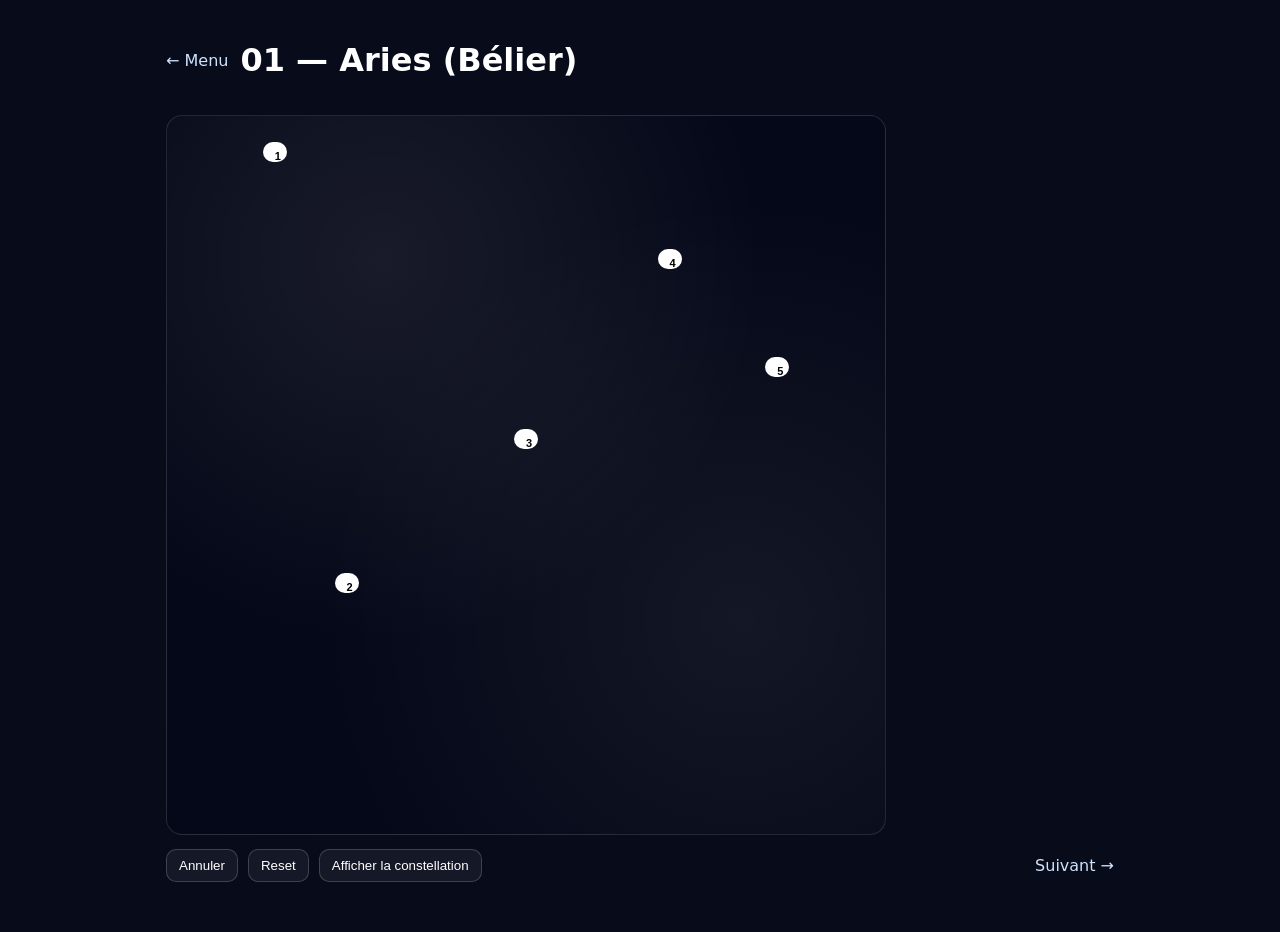
==== src/constellation/01-aries.html @ 93136e7d "save methode" ====
<!doctype html>
<html lang="fr">
<head>
    <meta charset="utf-8" />
    <meta name="viewport" content="width=device-width, initial-scale=1" />
    <title>01 — Aries</title>
    <link rel="stylesheet" href="../styles.css" />
</head>
<body>

<main class="page">
    <div class="topbar">
        <a class="back" href="../index.html">← Menu</a>
        <h1>01 — Aries (Bélier)</h1>
    </div>

    <div class="board" data-mode="free">
        <svg class="overlay" viewBox="0 0 1000 1000" preserveAspectRatio="none">
            <path id="playerPath"></path>
            <path id="constellationPath" class="answer" opacity="0"></path>
        </svg>

        <!--
            Constellation Aries en forme d'ARC (arc de tir)
            Forme : arc bien bombé + corde qui le traverse
        -->

        <!-- Extrémités de l'arc et de la corde -->
        <button class="dot" data-n="1" style="left:15%; top:5%;">1</button>
        <button class="dot" data-n="4" style="left:70%; top:20%;">4</button>

        <!-- Points de l'arc (bien bombés vers l'extérieur) -->
        <button class="dot" data-n="2" style="left:25%; top:65%;">2</button>
        <button class="dot" data-n="3" style="left:50%; top:45%;">3</button>

        <!-- La pointe de la flèche -->
        <button class="dot" data-n="5" style="left:85%; top:35%;">5</button>
    </div>

    <div class="actions">
        <button id="undo" type="button">Annuler</button>
        <button id="reset" type="button">Reset</button>
        <button id="toggleAnswer" type="button">Afficher la constellation</button>
        <a class="next" href="02-taurus.html">Suivant →</a>
    </div>
</main>

<script>
    // Forme d'ARC d'Aries (arc de tir à l'arc)
    window.CONSTELLATION_SEGMENTS = [
        // La corde (ligne droite de 1 à 4)
        [1, 4],

        // L'arc (ligne courbe : 1 → 2 → 3 → 4)
        [1, 2],
        [2, 3],
        [3, 4],

        // La pointe de la flèche
        [4, 5]
    ];
</script>

<script src="../app.js"></script>
</body>
</html>
---- src/styles.css ----
:root { --dot: 20px; --line: 4; }

*{ box-sizing:border-box; }
body{ margin:0; font-family:system-ui, Arial; background:#070b1a; color:#fff; }

.page{ max-width:980px; margin:20px auto; padding:0 16px 30px; }
.topbar{ display:flex; align-items:center; gap:12px; }
.back{ color:#cfe3ff; text-decoration:none; }
.back:hover{ text-decoration:underline; }

.board{
    position:relative;
    width:min(720px, 100%);
    aspect-ratio: 1 / 1;
    margin:14px 0;
    background: radial-gradient(circle at 30% 20%, rgba(255,255,255,.08), transparent 50%),
    radial-gradient(circle at 80% 70%, rgba(255,255,255,.06), transparent 55%),
    #050818;
    border: 1px solid rgba(255,255,255,.12);
    border-radius:16px;
    overflow:hidden;
}

.overlay{ position:absolute; inset:0; width:100%; height:100%; pointer-events:none; }

#playerPath{
    fill:none; stroke:white; stroke-width: var(--line);
    stroke-linecap:round; stroke-linejoin:round;
}

#constellationPath.answer{
    fill:none; stroke: rgba(140,200,255,1);
    stroke-width: 5;
    stroke-linecap:round; stroke-linejoin:round;
    filter: drop-shadow(0 0 6px rgba(140,200,255,.6));
}

.dot{
    position:absolute;
    width: var(--dot); height: var(--dot);
    border-radius: 999px;
    transform: translate(-50%, -50%);
    border:0;
    background:#fff;
    color:#000;
    font-weight:700;
    font-size:11px;
    cursor:pointer;
    transition: all 0.2s ease;
}

.dot:hover{
    transform: translate(-50%, -50%) scale(1.2);
    box-shadow: 0 0 10px rgba(255,255,255,0.6);
}

.dot.selected{
    background: transparent;
    color:#fff;
    outline: 2px solid #fff;
}

/* Point actif (dernier cliqué) */
.dot.last{
    background: #ffd700;
    color:#000;
    outline: 3px solid #ffd700;
    box-shadow: 0 0 15px rgba(255,215,0,0.8);
}

.actions{ display:flex; gap:10px; align-items:center; flex-wrap:wrap; }
button{
    border-radius:10px;
    border:1px solid rgba(255,255,255,.18);
    background: rgba(255,255,255,.06);
    color:#fff;
    padding:8px 12px;
    cursor:pointer;
}
button:hover{ background: rgba(255,255,255,.10); }
.next{ margin-left:auto; color:#cfe3ff; text-decoration:none; }
.next:hover{ text-decoration:underline; }

.grid{
    display:grid;
    grid-template-columns: repeat(auto-fill, minmax(180px, 1fr));
    gap:12px;
}
.card{
    display:block;
    padding:14px;
    border-radius:14px;
    text-decoration:none;
    color:#fff;
    border:1px solid rgba(255,255,255,.12);
    background: rgba(255,255,255,.06);
}
.card:hover{ background: rgba(255,255,255,.10); }
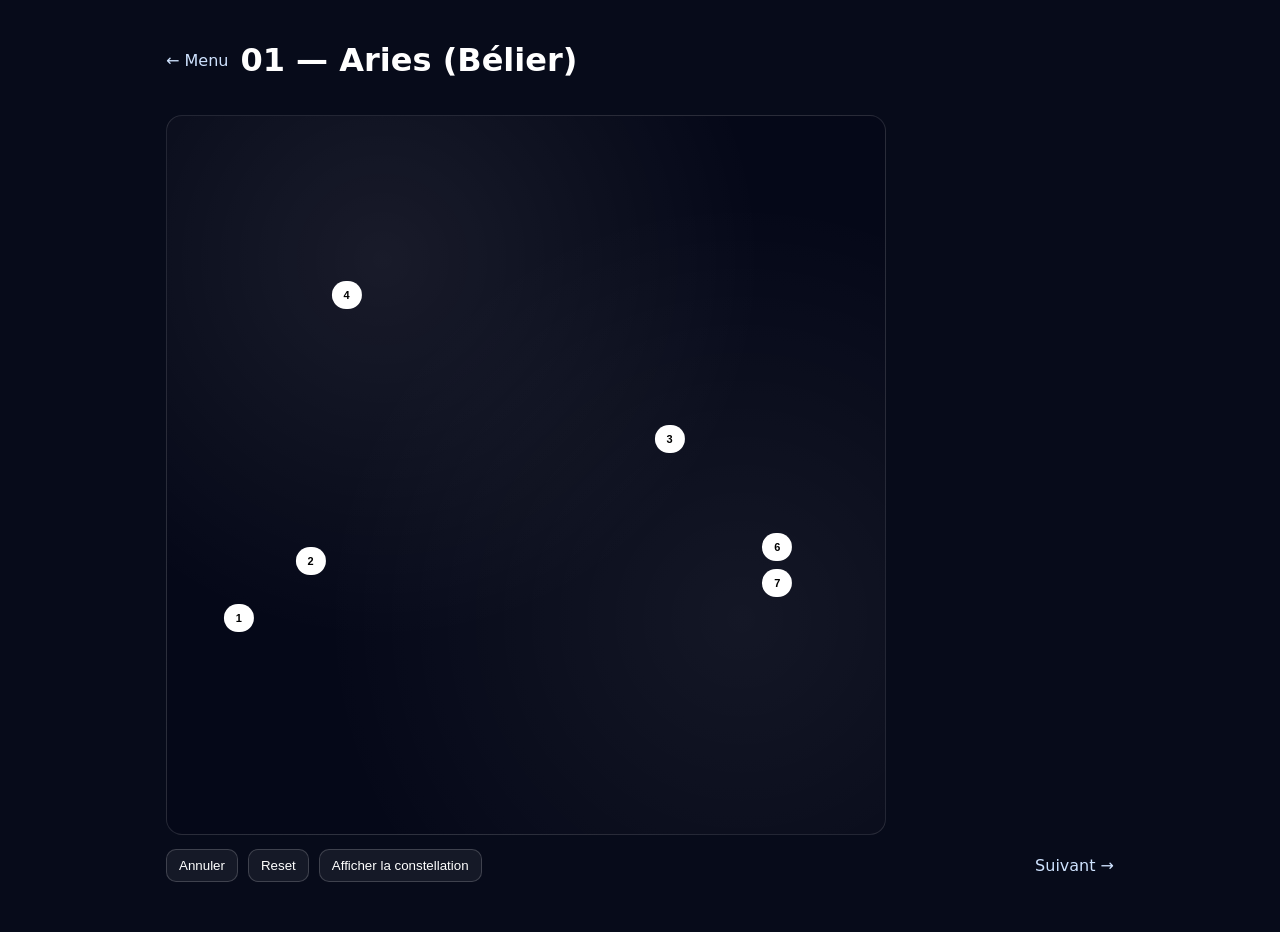
==== commit 50f9c53d: "final version v1" ====
--- a/src/constellation/01-aries.html
+++ b/src/constellation/01-aries.html
@@ -3,64 +3,95 @@
 <head>
     <meta charset="utf-8" />
     <meta name="viewport" content="width=device-width, initial-scale=1" />
-    <title>01 — Aries</title>
+    <title>01 — Aries (Bélier)</title>
     <link rel="stylesheet" href="../styles.css" />
 </head>
 <body>
 
 <main class="page">
+
+    <!-- ===== TOP BAR ===== -->
     <div class="topbar">
         <a class="back" href="../index.html">← Menu</a>
         <h1>01 — Aries (Bélier)</h1>
     </div>
 
+    <!-- ===== POPUP (contenu 100% HTML) ===== -->
+    <div
+            id="popup"
+            class="popup"
+            role="status"
+            aria-live="polite"
+
+            data-info-title="♈ Aries — Le Bélier"
+            data-info-text="Le Bélier est une constellation du zodiaque. Elle est reconnaissable par un alignement d’étoiles formant une sorte d’arc. Relie les étoiles dans l’ordre pour reconstruire sa forme."
+
+            data-success-title="✅ Constellation complétée"
+            data-success-text="Bravo 🎉 Tu as correctement relié toutes les étoiles du Bélier. Tu peux maintenant passer à la constellation suivante."
+
+            data-answer-title="👁️ Constellation affichée"
+            data-answer-text="Le tracé officiel de la constellation est affiché. Compare-le avec ton dessin."
+    >
+        <div class="row">
+            <div style="flex:1">
+                <div class="title" id="popupTitle">Info</div>
+                <div class="text" id="popupText">...</div>
+            </div>
+            <button
+                    class="close"
+                    id="popupClose"
+                    type="button"
+                    aria-label="Fermer"
+            >
+                ✕
+            </button>
+        </div>
+    </div>
+
+    <!-- ===== BOARD ===== -->
     <div class="board" data-mode="free">
-        <svg class="overlay" viewBox="0 0 1000 1000" preserveAspectRatio="none">
+        <svg
+                class="overlay"
+                viewBox="0 0 1000 1000"
+                preserveAspectRatio="none"
+        >
             <path id="playerPath"></path>
             <path id="constellationPath" class="answer" opacity="0"></path>
         </svg>
 
-        <!--
-            Constellation Aries en forme d'ARC (arc de tir)
-            Forme : arc bien bombé + corde qui le traverse
-        -->
-
-        <!-- Extrémités de l'arc et de la corde -->
-        <button class="dot" data-n="1" style="left:15%; top:5%;">1</button>
-        <button class="dot" data-n="4" style="left:70%; top:20%;">4</button>
-
-        <!-- Points de l'arc (bien bombés vers l'extérieur) -->
-        <button class="dot" data-n="2" style="left:25%; top:65%;">2</button>
-        <button class="dot" data-n="3" style="left:50%; top:45%;">3</button>
-
-        <!-- La pointe de la flèche -->
-        <button class="dot" data-n="5" style="left:85%; top:35%;">5</button>
+        <!-- ⭐ ÉTOILES -->
+        <button class="dot" data-n="1" style="left:10%; top:70%;">1</button>
+        <button class="dot" data-n="2" style="left:20%; top:62%;">2</button>
+        <button class="dot" data-n="3" style="left:70%; top:45%;">3</button>
+        <button class="dot" data-n="4" style="left:25%; top:25%;">4</button>
+        <button class="dot" data-n="6" style="left:85%; top:60%;">6</button>
+        <button class="dot" data-n="7" style="left:85%; top:65%;">7</button>
     </div>
 
+    <!-- ===== ACTIONS ===== -->
     <div class="actions">
         <button id="undo" type="button">Annuler</button>
         <button id="reset" type="button">Reset</button>
         <button id="toggleAnswer" type="button">Afficher la constellation</button>
         <a class="next" href="02-taurus.html">Suivant →</a>
     </div>
+
 </main>
 
+<!-- ===== CONFIG DES SEGMENTS (LOGIQUE UNIQUEMENT) ===== -->
 <script>
-    // Forme d'ARC d'Aries (arc de tir à l'arc)
     window.CONSTELLATION_SEGMENTS = [
-        // La corde (ligne droite de 1 à 4)
-        [1, 4],
-
-        // L'arc (ligne courbe : 1 → 2 → 3 → 4)
         [1, 2],
         [2, 3],
         [3, 4],
-
-        // La pointe de la flèche
-        [4, 5]
+        [4, 3],
+        [3, 6],
+        [6, 7]
     ];
 </script>
 
+<!-- ===== MOTEUR DU JEU (GÉNÉRIQUE) ===== -->
 <script src="../app.js"></script>
+
 </body>
-</html>+</html>
--- a/src/styles.css
+++ b/src/styles.css
@@ -37,7 +37,7 @@
 
 .dot{
     position:absolute;
-    width: var(--dot); height: var(--dot);
+    /*width: var(--dot); height: var(--dot);*/
     border-radius: 999px;
     transform: translate(-50%, -50%);
     border:0;
@@ -95,4 +95,63 @@
     border:1px solid rgba(255,255,255,.12);
     background: rgba(255,255,255,.06);
 }
-.card:hover{ background: rgba(255,255,255,.10); }+.card:hover{ background: rgba(255,255,255,.10); }
+
+/* ===== Popup (entre titre et board) ===== */
+.popup {
+    margin: 14px 0 10px;
+    padding: 12px 14px;
+    border-radius: 14px;
+    border: 1px solid rgba(255,255,255,.14);
+    background: rgba(255,255,255,.08);
+    backdrop-filter: blur(10px);
+    box-shadow: 0 10px 30px rgba(0,0,0,.25);
+
+    display: none; /* caché par défaut */
+    opacity: 0;
+    transform: translateY(-6px);
+    transition: opacity .25s ease, transform .25s ease;
+}
+
+.popup.show {
+    display: block;
+    opacity: 1;
+    transform: translateY(0);
+}
+
+.popup .title {
+    font-weight: 800;
+    margin-bottom: 4px;
+    letter-spacing: .2px;
+}
+
+.popup.success {
+    border-color: rgba(140, 255, 180, .35);
+    background: rgba(140, 255, 180, .10);
+}
+
+.popup.info {
+    border-color: rgba(140, 200, 255, .35);
+    background: rgba(140, 200, 255, .10);
+}
+
+.popup .close {
+    margin-left: auto;
+    border: 0;
+    background: transparent;
+    color: rgba(255,255,255,.85);
+    cursor: pointer;
+    font-size: 18px;
+    line-height: 1;
+}
+
+.popup .row {
+    display: flex;
+    align-items: flex-start;
+    gap: 10px;
+}
+
+.popup .text {
+    color: rgba(255,255,255,.92);
+    line-height: 1.35;
+}
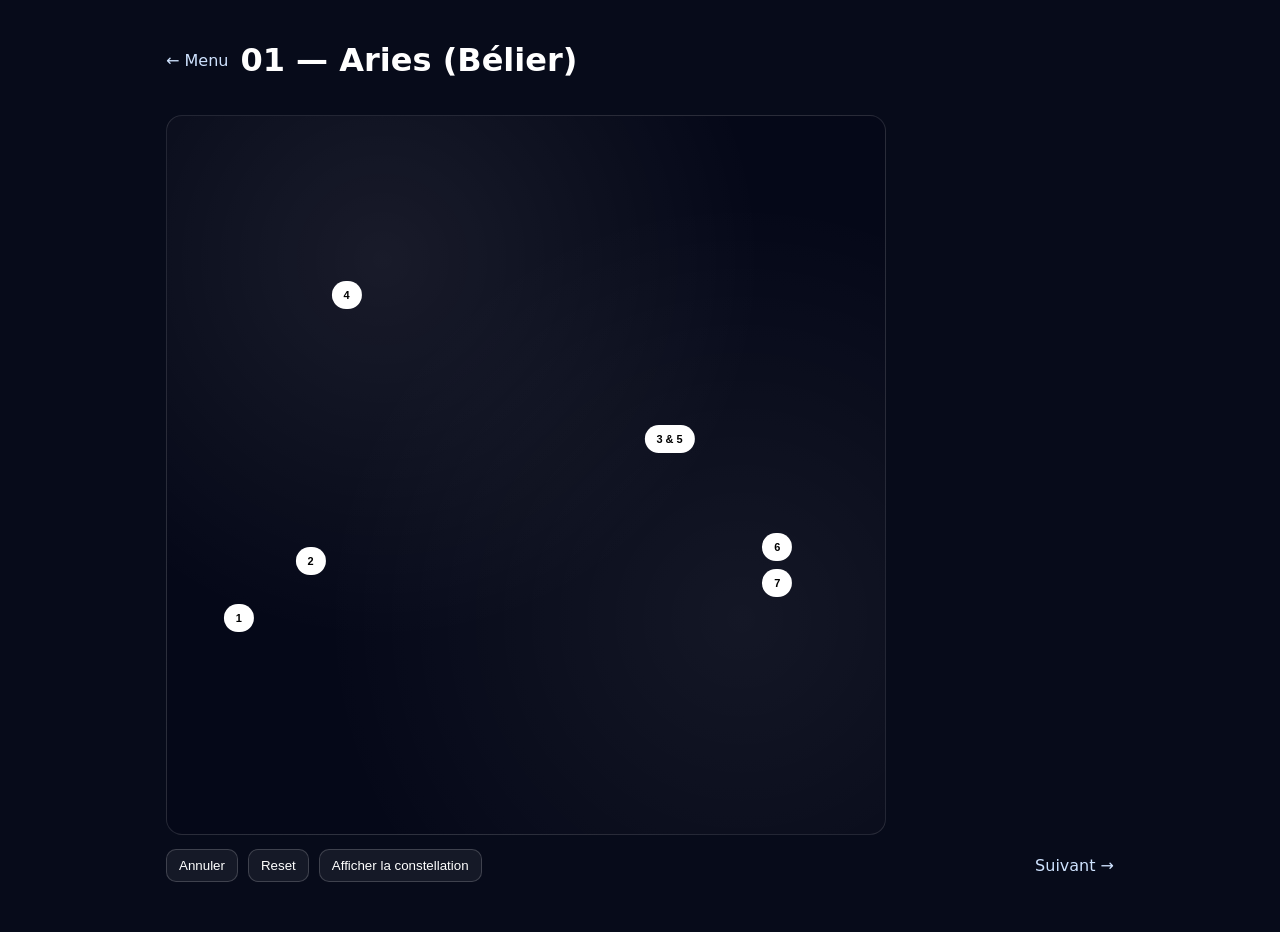
==== commit 7d1c5998: "taureau sans description!!!!" ====
--- a/src/constellation/01-aries.html
+++ b/src/constellation/01-aries.html
@@ -62,7 +62,7 @@
         <!-- ⭐ ÉTOILES -->
         <button class="dot" data-n="1" style="left:10%; top:70%;">1</button>
         <button class="dot" data-n="2" style="left:20%; top:62%;">2</button>
-        <button class="dot" data-n="3" style="left:70%; top:45%;">3</button>
+        <button class="dot" data-n="3" style="left:70%; top:45%;">3 & 5</button>
         <button class="dot" data-n="4" style="left:25%; top:25%;">4</button>
         <button class="dot" data-n="6" style="left:85%; top:60%;">6</button>
         <button class="dot" data-n="7" style="left:85%; top:65%;">7</button>
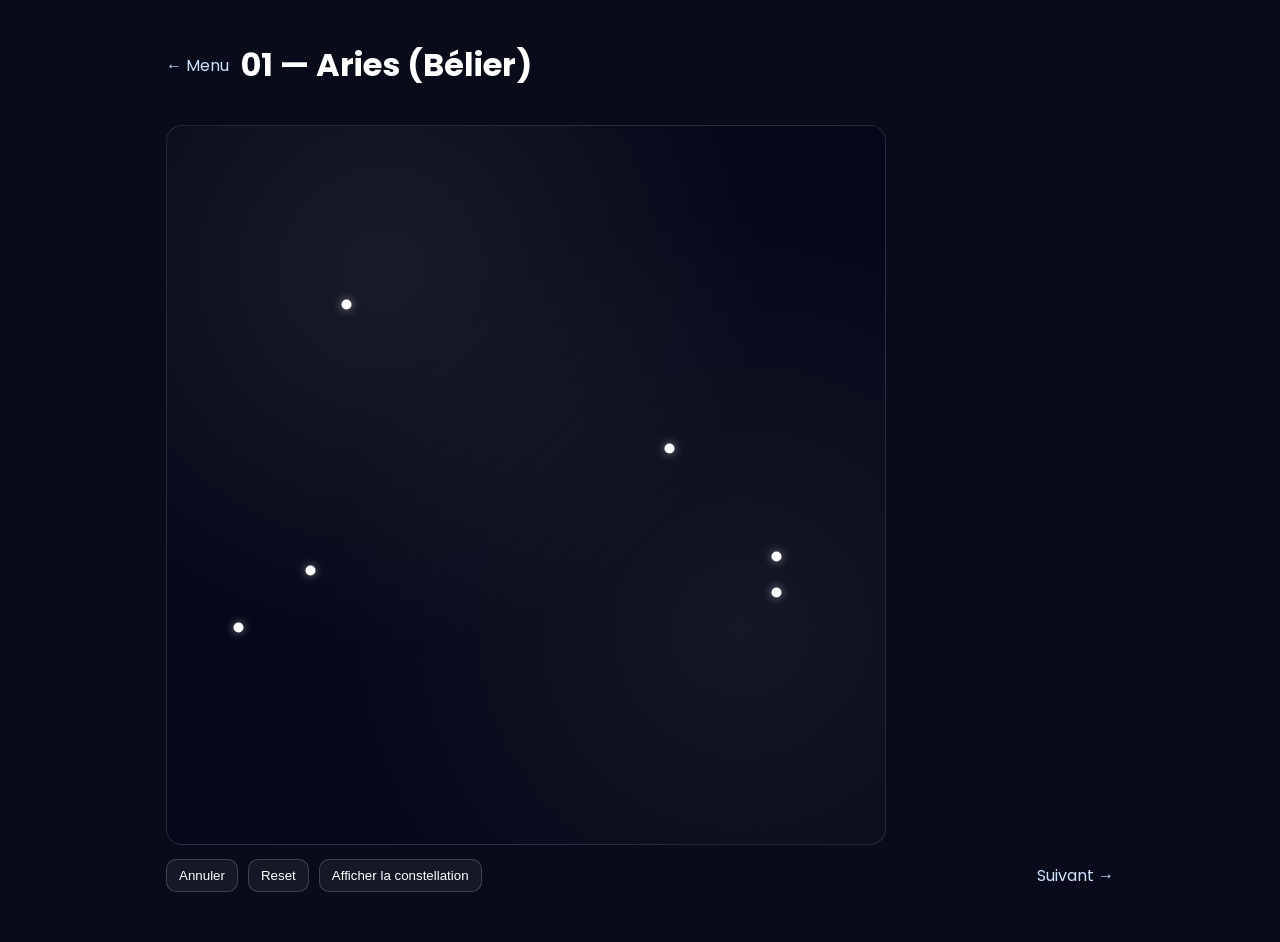
==== commit 3610ced9: "update DA" ====
--- a/src/constellation/01-aries.html
+++ b/src/constellation/01-aries.html
@@ -4,6 +4,9 @@
     <meta charset="utf-8" />
     <meta name="viewport" content="width=device-width, initial-scale=1" />
     <title>01 — Aries (Bélier)</title>
+    <link rel="preconnect" href="https://fonts.googleapis.com">
+    <link rel="preconnect" href="https://fonts.gstatic.com" crossorigin>
+    <link href="https://fonts.googleapis.com/css2?family=Ouma+Latin:wght@400;600;800&family=Poppins:wght@400;600;800&display=swap" rel="stylesheet">
     <link rel="stylesheet" href="../styles.css" />
 </head>
 <body>
@@ -23,13 +26,13 @@
             role="status"
             aria-live="polite"
 
-            data-info-title="♈ Aries — Le Bélier"
+            data-info-title="Aries — Le Bélier"
             data-info-text="Le Bélier est une constellation du zodiaque. Elle est reconnaissable par un alignement d’étoiles formant une sorte d’arc. Relie les étoiles dans l’ordre pour reconstruire sa forme."
 
-            data-success-title="✅ Constellation complétée"
-            data-success-text="Bravo 🎉 Tu as correctement relié toutes les étoiles du Bélier. Tu peux maintenant passer à la constellation suivante."
+            data-success-title="Constellation complétée"
+            data-success-text="Bravo ! Tu as correctement relié toutes les étoiles du Bélier. Tu peux maintenant passer à la constellation suivante."
 
-            data-answer-title="👁️ Constellation affichée"
+            data-answer-title="Constellation affichée"
             data-answer-text="Le tracé officiel de la constellation est affiché. Compare-le avec ton dessin."
     >
         <div class="row">
@@ -60,12 +63,12 @@
         </svg>
 
         <!-- ⭐ ÉTOILES -->
-        <button class="dot" data-n="1" style="left:10%; top:70%;">1</button>
-        <button class="dot" data-n="2" style="left:20%; top:62%;">2</button>
-        <button class="dot" data-n="3" style="left:70%; top:45%;">3 & 5</button>
-        <button class="dot" data-n="4" style="left:25%; top:25%;">4</button>
-        <button class="dot" data-n="6" style="left:85%; top:60%;">6</button>
-        <button class="dot" data-n="7" style="left:85%; top:65%;">7</button>
+        <button class="dot" data-n="1" style="left:10%; top:70%;"></button>
+        <button class="dot" data-n="2" style="left:20%; top:62%;"></button>
+        <button class="dot" data-n="3" style="left:70%; top:45%;"></button>
+        <button class="dot" data-n="4" style="left:25%; top:25%;"></button>
+        <button class="dot" data-n="6" style="left:85%; top:60%;"></button>
+        <button class="dot" data-n="7" style="left:85%; top:65%;"></button>
     </div>
 
     <!-- ===== ACTIONS ===== -->
--- a/src/styles.css
+++ b/src/styles.css
@@ -1,74 +1,217 @@
-:root { --dot: 20px; --line: 4; }
-
-*{ box-sizing:border-box; }
-body{ margin:0; font-family:system-ui, Arial; background:#070b1a; color:#fff; }
-
-.page{ max-width:980px; margin:20px auto; padding:0 16px 30px; }
-.topbar{ display:flex; align-items:center; gap:12px; }
-.back{ color:#cfe3ff; text-decoration:none; }
-.back:hover{ text-decoration:underline; }
-
+:root {
+    --dot: 10px;
+    --line: 4px;
+}
+
+*{
+    box-sizing:border-box;
+}
+
+h1.title {
+    font-size: 54px;
+    margin-bottom: 0;
+    margin-top: 100px;
+}
+
+.sub-title {
+    text-align: center;
+    width: 500px;
+    margin: 0 auto 50px auto;
+    font-size: 24px;
+    line-height: 34px;
+}
+
+body{
+    margin:0;
+    font-family: 'Ouma Latin', 'Poppins', sans-serif;
+    background:#070b1a;
+    color:#fff;
+}
+
+/* ===== PAGE PRINCIPALE ===== */
+.page{
+    max-width:980px;
+    margin:20px auto;
+    padding:0 16px 30px;
+    text-align: center;
+}
+
+/* ===== LIENS MENU ===== */
+.links {
+    display: flex;
+    flex-direction: column;
+    align-items: center;
+    gap: 2px;
+    margin: 0 auto;
+    width: fit-content;
+}
+
+/* Liens des noms */
+.link-name {
+    color: white;
+    text-decoration: none;
+    transition: all 0.3s ease;
+    font-weight: 500;
+    font-size: 28px;
+    display: inline-block;
+    min-width: 250px;
+}
+
+.link-name:hover {
+    font-size: 40px;
+}
+
+/* ===== TOPBAR ===== */
+.topbar{
+    display:flex;
+    align-items:center;
+    gap:12px;
+}
+
+.back{
+    color:#cfe3ff;
+    text-decoration:none;
+}
+
+.back:hover{
+    text-decoration:underline;
+}
+
+/* ===== BOARD ===== */
 .board{
     position:relative;
     width:min(720px, 100%);
     aspect-ratio: 1 / 1;
     margin:14px 0;
-    background: radial-gradient(circle at 30% 20%, rgba(255,255,255,.08), transparent 50%),
-    radial-gradient(circle at 80% 70%, rgba(255,255,255,.06), transparent 55%),
-    #050818;
+    background:
+            radial-gradient(circle at 30% 20%, rgba(255,255,255,.08), transparent 50%),
+            radial-gradient(circle at 80% 70%, rgba(255,255,255,.06), transparent 55%),
+            #050818;
     border: 1px solid rgba(255,255,255,.12);
     border-radius:16px;
     overflow:hidden;
 }
 
-.overlay{ position:absolute; inset:0; width:100%; height:100%; pointer-events:none; }
+.overlay{
+    position:absolute;
+    inset:0;
+    width:100%;
+    height:100%;
+    pointer-events:none;
+}
 
 #playerPath{
-    fill:none; stroke:white; stroke-width: var(--line);
-    stroke-linecap:round; stroke-linejoin:round;
+    fill:none;
+    stroke:white;
+    stroke-width: var(--line);
+    stroke-linecap:round;
+    stroke-linejoin:round;
 }
 
 #constellationPath.answer{
-    fill:none; stroke: rgba(140,200,255,1);
+    fill:none;
+    stroke: rgba(140,200,255,1);
     stroke-width: 5;
-    stroke-linecap:round; stroke-linejoin:round;
+    stroke-linecap:round;
+    stroke-linejoin:round;
     filter: drop-shadow(0 0 6px rgba(140,200,255,.6));
 }
+
+/* ===================================================== */
+/* ===== DOTS (étoiles) : point + numéro extérieur ===== */
+/* ===================================================== */
 
 .dot{
     position:absolute;
-    /*width: var(--dot); height: var(--dot);*/
-    border-radius: 999px;
     transform: translate(-50%, -50%);
     border:0;
+    background: transparent;
+    cursor:pointer;
+    padding:0;
+    width:1px;
+    height:1px;
+    /* Styles pour le numéro */
+    font-size: 14px;
+    font-weight: 600;
+    color: rgba(255,255,255,0.85);
+    text-shadow:
+            0 0 4px rgba(0,0,0,0.8),
+            0 1px 2px rgba(0,0,0,0.6);
+    white-space: nowrap;
+    line-height: 1;
+    text-indent: 0;
+    overflow: visible;
+    text-align: left;
+    text-indent: 18px; /* Décale uniquement le texte */
+}
+
+/* Conteneur du texte positionné à droite */
+.dot::after {
+    content: '';
+    position: absolute;
+    left: 18px;
+    top: 50%;
+    transform: translateY(-50%);
+    pointer-events: none;
+}
+
+/* Point blanc par défaut */
+.dot::before{
+    content:"";
+    position:absolute;
+    left:0;
+    top:0;
+    width: var(--dot);
+    height: var(--dot);
+    border-radius:999px;
+    background: #fff;
+    box-shadow: 0 0 10px rgba(255,255,255,0.5);
+    transform: translate(-50%, -50%);
+    transition: transform .2s ease, box-shadow .2s ease, background .2s ease, outline .2s ease;
+    z-index: -1;
+}
+
+/* Hover */
+.dot:hover::before{
+    transform: translate(-50%, -50%) scale(1.25);
+    box-shadow: 0 0 14px rgba(255,215,0,.65);
+}
+
+/* Hover du texte */
+.dot:hover{
+    color: rgba(255,255,255,1);
+    text-shadow:
+            0 0 6px rgba(255,255,255),
+            0 1px 2px rgba(0,0,0,0.8);
+}
+
+/* Points connectés (avec trait tracé) restent gros */
+.dot.connected::before{
+    transform: translate(-50%, -50%) scale(1.2);
+    box-shadow: 0 0 12px rgba(255,255,255,.65);
+}
+
+/* Sélectionné : blanc */
+.dot.selected::before{
     background:#fff;
-    color:#000;
-    font-weight:700;
-    font-size:11px;
-    cursor:pointer;
-    transition: all 0.2s ease;
-}
-
-.dot:hover{
-    transform: translate(-50%, -50%) scale(1.2);
-    box-shadow: 0 0 10px rgba(255,255,255,0.6);
-}
-
-.dot.selected{
-    background: transparent;
-    color:#fff;
-    outline: 2px solid #fff;
-}
-
-/* Point actif (dernier cliqué) */
-.dot.last{
-    background: #ffd700;
-    color:#000;
-    outline: 3px solid #ffd700;
-    box-shadow: 0 0 15px rgba(255,215,0,0.8);
-}
-
-.actions{ display:flex; gap:10px; align-items:center; flex-wrap:wrap; }
+    box-shadow: 0 0 14px rgba(255,255,255,.55);
+}
+
+/* Dernier point cliqué : blanc */
+.dot.last::before{
+    background:#fff;
+    outline: 3px solid #fff;
+    box-shadow: 0 0 18px rgba(255,255,255);
+}
+
+/* ===== ACTIONS ===== */
+.actions{
+    display:flex;
+    gap:10px;
+    align-items:center;
+    flex-wrap:wrap;
+}
+
 button{
     border-radius:10px;
     border:1px solid rgba(255,255,255,.18);
@@ -77,15 +220,28 @@
     padding:8px 12px;
     cursor:pointer;
 }
-button:hover{ background: rgba(255,255,255,.10); }
-.next{ margin-left:auto; color:#cfe3ff; text-decoration:none; }
-.next:hover{ text-decoration:underline; }
-
+
+button:hover{
+    background: rgba(255,255,255,.10);
+}
+
+.next{
+    margin-left:auto;
+    color:#cfe3ff;
+    text-decoration:none;
+}
+
+.next:hover{
+    text-decoration:underline;
+}
+
+/* ===== GRID MENU ===== */
 .grid{
     display:grid;
     grid-template-columns: repeat(auto-fill, minmax(180px, 1fr));
     gap:12px;
 }
+
 .card{
     display:block;
     padding:14px;
@@ -95,63 +251,138 @@
     border:1px solid rgba(255,255,255,.12);
     background: rgba(255,255,255,.06);
 }
-.card:hover{ background: rgba(255,255,255,.10); }
-
-/* ===== Popup (entre titre et board) ===== */
-.popup {
-    margin: 14px 0 10px;
-    padding: 12px 14px;
-    border-radius: 14px;
-    border: 1px solid rgba(255,255,255,.14);
+
+.card:hover{
+    background: rgba(255,255,255,.10);
+}
+
+/* ===== POPUP ===== */
+.popup{
+    margin:14px 0 10px;
+    padding:12px 14px;
+    border-radius:14px;
+    border:1px solid rgba(255,255,255,.14);
     background: rgba(255,255,255,.08);
     backdrop-filter: blur(10px);
     box-shadow: 0 10px 30px rgba(0,0,0,.25);
-
-    display: none; /* caché par défaut */
-    opacity: 0;
+    display:none;
+    opacity:0;
     transform: translateY(-6px);
     transition: opacity .25s ease, transform .25s ease;
 }
 
-.popup.show {
-    display: block;
-    opacity: 1;
+.popup.show{
+    display:block;
+    opacity:1;
     transform: translateY(0);
 }
 
-.popup .title {
-    font-weight: 800;
-    margin-bottom: 4px;
-    letter-spacing: .2px;
-}
-
-.popup.success {
-    border-color: rgba(140, 255, 180, .35);
-    background: rgba(140, 255, 180, .10);
-}
-
-.popup.info {
-    border-color: rgba(140, 200, 255, .35);
-    background: rgba(140, 200, 255, .10);
-}
-
-.popup .close {
-    margin-left: auto;
-    border: 0;
-    background: transparent;
+.popup .title{
+    font-weight:800;
+    margin-bottom:4px;
+    letter-spacing:.2px;
+}
+
+.popup.success{
+    border-color: rgba(140,255,180,.35);
+    background: rgba(140,255,180,.10);
+}
+
+.popup.info{
+    border-color: rgba(140,200,255,.35);
+    background: rgba(140,200,255,.10);
+}
+
+.popup .row{
+    display:flex;
+    align-items:flex-start;
+    gap:10px;
+}
+
+.popup .close{
+    margin-left:auto;
+    border:0;
+    background:transparent;
     color: rgba(255,255,255,.85);
-    cursor: pointer;
-    font-size: 18px;
-    line-height: 1;
-}
-
-.popup .row {
-    display: flex;
-    align-items: flex-start;
-    gap: 10px;
-}
-
-.popup .text {
+    cursor:pointer;
+    font-size:18px;
+    line-height:1;
+}
+
+.popup .text{
     color: rgba(255,255,255,.92);
-    line-height: 1.35;
-}
+    line-height:1.35;
+}
+
+/* ===== ANIMATIONS ÉTOILES ===== */
+@keyframes starAppear {
+    from {
+        opacity: 0;
+        transform: scale(0);
+    }
+    to {
+        opacity: 1;
+        transform: scale(1);
+    }
+}
+
+@keyframes twinkle {
+    0%, 100% {
+        opacity: 0.3;
+    }
+    50% {
+        opacity: 1;
+    }
+}
+
+/* ===== FOND ÉTOILÉ (PAGE D'ACCUEIL) ===== */
+#stars-container {
+    position: fixed;
+    top: 0;
+    left: 0;
+    width: 100%;
+    height: 100%;
+    overflow: hidden;
+    pointer-events: none;
+    z-index: 0;
+}
+
+.bg-star {
+    position: absolute;
+    background: white;
+    border-radius: 50%;
+    pointer-events: none;
+}
+
+.page {
+    position: relative;
+    z-index: 1;
+}
+
+/* Animation de scintillement pour fond étoilé */
+@keyframes twinkle {
+    0%, 100% {
+        opacity: 0.2;
+        transform: scale(0.8);
+    }
+    50% {
+        opacity: 1;
+        transform: scale(1.2);
+    }
+}
+
+/* Animation de mouvement flottant */
+@keyframes float {
+    0%, 100% {
+        transform: translate(0, 0);
+    }
+    25% {
+        transform: translate(10px, -10px);
+    }
+    50% {
+        transform: translate(-5px, 5px);
+    }
+    75% {
+        transform: translate(-10px, -5px);
+    }
+}
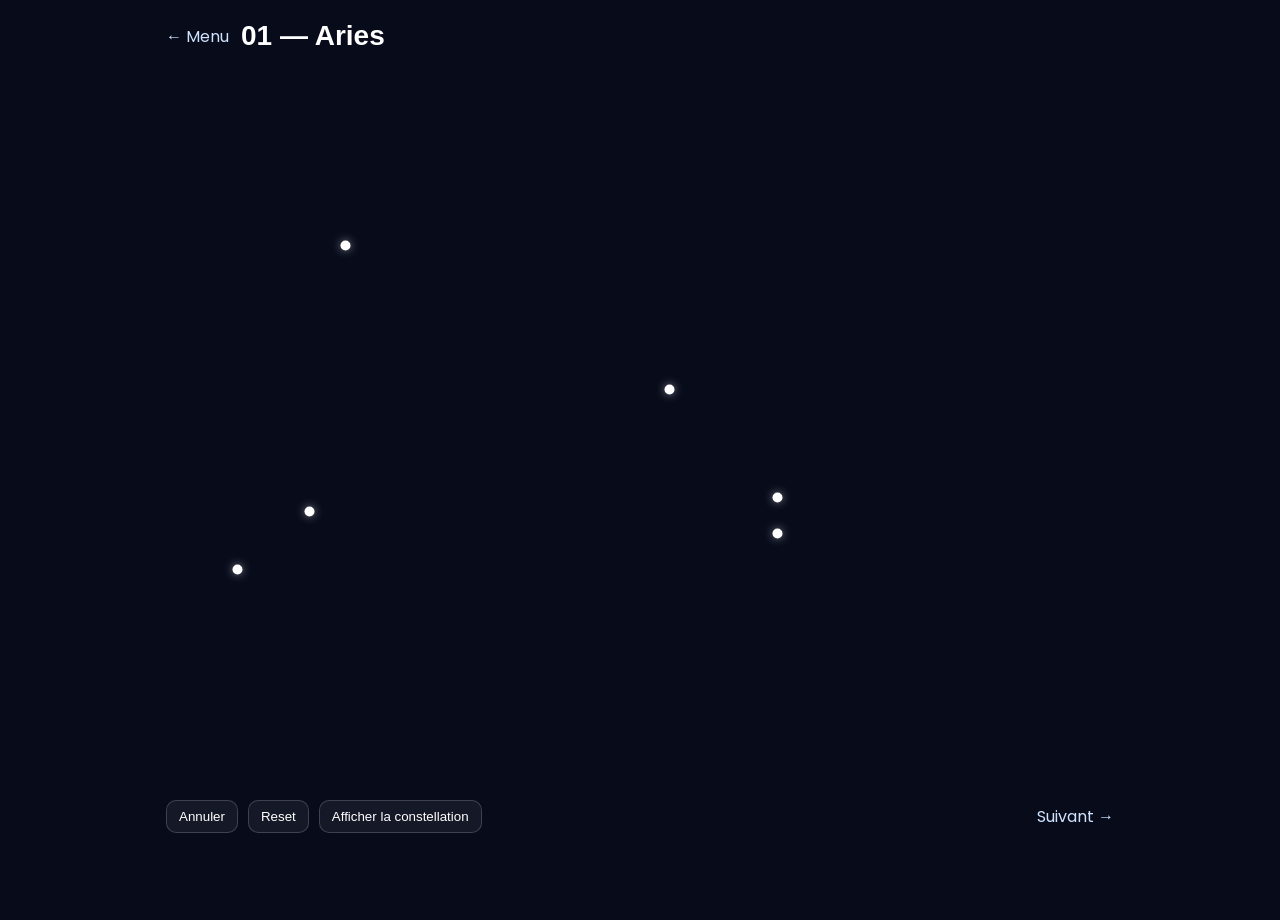
==== commit d5669907: "update css" ====
--- a/src/constellation/01-aries.html
+++ b/src/constellation/01-aries.html
@@ -10,13 +10,13 @@
     <link rel="stylesheet" href="../styles.css" />
 </head>
 <body>
-
+<div id="stars-container"></div>
 <main class="page">
 
     <!-- ===== TOP BAR ===== -->
     <div class="topbar">
         <a class="back" href="../index.html">← Menu</a>
-        <h1>01 — Aries (Bélier)</h1>
+        <h1>01 — Aries</h1>
     </div>
 
     <!-- ===== POPUP (contenu 100% HTML) ===== -->
--- a/src/styles.css
+++ b/src/styles.css
@@ -1,44 +1,83 @@
-:root {
+:root{
     --dot: 10px;
     --line: 4px;
 }
 
-*{
-    box-sizing:border-box;
-}
-
-h1.title {
-    font-size: 54px;
-    margin-bottom: 0;
-    margin-top: 100px;
-}
-
-.sub-title {
-    text-align: center;
-    width: 500px;
-    margin: 0 auto 50px auto;
-    font-size: 24px;
-    line-height: 34px;
-}
+*{ box-sizing:border-box; }
+
+/* =========================
+   BASE / FOND GLOBAL
+========================= */
 
 body{
     margin:0;
     font-family: 'Ouma Latin', 'Poppins', sans-serif;
     background:#070b1a;
     color:#fff;
-}
-
-/* ===== PAGE PRINCIPALE ===== */
+    min-height: 100vh;
+}
+
+/* =========================
+   ÉTOILES (SUR TOUTE LA PAGE)
+   -> cachées par défaut, visibles seulement quand "réussi"
+========================= */
+
+#stars-container{
+    position: fixed;
+    inset: 0;
+    width: 100%;
+    height: 100%;
+    overflow: hidden;
+    pointer-events: none;
+    z-index: 0;
+
+    /* ✅ caché tant que non réussi */
+    opacity: 0;
+    transition: opacity .5s ease;
+}
+
+#stars-container.show{
+    opacity: 1;
+}
+
+.bg-star{
+    position: absolute;
+    background: white;
+    border-radius: 50%;
+    pointer-events: none;
+    box-shadow: 0 0 6px rgba(255,255,255,0.25);
+}
+
+/* Tout le contenu au-dessus des étoiles */
 .page{
+    position: relative;
+    z-index: 1;
     max-width:980px;
     margin:20px auto;
     padding:0 16px 30px;
+}
+
+/* =========================
+   PAGE MENU (index)
+========================= */
+
+h1.title{
+    font-size: 54px;
+    margin: 100px 0 0;
     text-align: center;
 }
 
-/* ===== LIENS MENU ===== */
-.links {
-    display: flex;
+.sub-title{
+    text-align: center;
+    width: min(500px, 100%);
+    margin: 0 auto 50px auto;
+    font-size: 24px;
+    line-height: 34px;
+    opacity: .95;
+}
+
+.links{
+    display:flex;
     flex-direction: column;
     align-items: center;
     gap: 2px;
@@ -46,26 +85,39 @@
     width: fit-content;
 }
 
-/* Liens des noms */
-.link-name {
+.link-name{
     color: white;
     text-decoration: none;
-    transition: all 0.3s ease;
+    transition: all 0.25s ease;
     font-weight: 500;
     font-size: 28px;
     display: inline-block;
     min-width: 250px;
-}
-
-.link-name:hover {
+    text-align: center;
+    padding: 6px 10px;
+    border-radius: 10px;
+}
+
+.link-name:hover{
+    transform: translateY(-1px);
     font-size: 40px;
 }
 
-/* ===== TOPBAR ===== */
+/* =========================
+   TOPBAR (pages constellations)
+========================= */
+
 .topbar{
     display:flex;
     align-items:center;
     gap:12px;
+    margin-top: 8px;
+}
+
+.topbar h1{
+    margin:0;
+    font-size: 28px;
+    font-weight: 800;
 }
 
 .back{
@@ -77,19 +129,23 @@
     text-decoration:underline;
 }
 
-/* ===== BOARD ===== */
+/* =========================
+   BOARD (zone de jeu) - FONDU DANS LA PAGE
+   -> pas de bordure / pas d’ombre / pas de background différent
+========================= */
+
 .board{
-    position:relative;
-    width:min(720px, 100%);
+    position: relative;
+    width: min(720px, 100%);
     aspect-ratio: 1 / 1;
-    margin:14px 0;
-    background:
-            radial-gradient(circle at 30% 20%, rgba(255,255,255,.08), transparent 50%),
-            radial-gradient(circle at 80% 70%, rgba(255,255,255,.06), transparent 55%),
-            #050818;
-    border: 1px solid rgba(255,255,255,.12);
-    border-radius:16px;
-    overflow:hidden;
+    margin: 14px 0;
+
+    background: transparent;
+    border: none;
+    border-radius: 0;
+    box-shadow: none;
+
+    overflow: hidden;
 }
 
 .overlay{
@@ -111,15 +167,15 @@
 #constellationPath.answer{
     fill:none;
     stroke: rgba(140,200,255,1);
-    stroke-width: 5;
+    stroke-width: 5px;
     stroke-linecap:round;
     stroke-linejoin:round;
     filter: drop-shadow(0 0 6px rgba(140,200,255,.6));
 }
 
-/* ===================================================== */
-/* ===== DOTS (étoiles) : point + numéro extérieur ===== */
-/* ===================================================== */
+/* =========================
+   DOTS (étoiles)
+========================= */
 
 .dot{
     position:absolute;
@@ -130,7 +186,7 @@
     padding:0;
     width:1px;
     height:1px;
-    /* Styles pour le numéro */
+
     font-size: 14px;
     font-weight: 600;
     color: rgba(255,255,255,0.85);
@@ -139,23 +195,13 @@
             0 1px 2px rgba(0,0,0,0.6);
     white-space: nowrap;
     line-height: 1;
-    text-indent: 0;
     overflow: visible;
     text-align: left;
-    text-indent: 18px; /* Décale uniquement le texte */
-}
-
-/* Conteneur du texte positionné à droite */
-.dot::after {
-    content: '';
-    position: absolute;
-    left: 18px;
-    top: 50%;
-    transform: translateY(-50%);
-    pointer-events: none;
-}
-
-/* Point blanc par défaut */
+
+    /* Décale le texte pour qu'il apparaisse à droite du point */
+    text-indent: 18px;
+}
+
 .dot::before{
     content:"";
     position:absolute;
@@ -171,13 +217,11 @@
     z-index: -1;
 }
 
-/* Hover */
 .dot:hover::before{
     transform: translate(-50%, -50%) scale(1.25);
     box-shadow: 0 0 14px rgba(255,215,0,.65);
 }
 
-/* Hover du texte */
 .dot:hover{
     color: rgba(255,255,255,1);
     text-shadow:
@@ -185,26 +229,26 @@
             0 1px 2px rgba(0,0,0,0.8);
 }
 
-/* Points connectés (avec trait tracé) restent gros */
 .dot.connected::before{
     transform: translate(-50%, -50%) scale(1.2);
     box-shadow: 0 0 12px rgba(255,255,255,.65);
 }
 
-/* Sélectionné : blanc */
 .dot.selected::before{
     background:#fff;
     box-shadow: 0 0 14px rgba(255,255,255,.55);
 }
 
-/* Dernier point cliqué : blanc */
 .dot.last::before{
     background:#fff;
     outline: 3px solid #fff;
     box-shadow: 0 0 18px rgba(255,255,255);
 }
 
-/* ===== ACTIONS ===== */
+/* =========================
+   ACTIONS (boutons + suivant)
+========================= */
+
 .actions{
     display:flex;
     gap:10px;
@@ -235,28 +279,10 @@
     text-decoration:underline;
 }
 
-/* ===== GRID MENU ===== */
-.grid{
-    display:grid;
-    grid-template-columns: repeat(auto-fill, minmax(180px, 1fr));
-    gap:12px;
-}
-
-.card{
-    display:block;
-    padding:14px;
-    border-radius:14px;
-    text-decoration:none;
-    color:#fff;
-    border:1px solid rgba(255,255,255,.12);
-    background: rgba(255,255,255,.06);
-}
-
-.card:hover{
-    background: rgba(255,255,255,.10);
-}
-
-/* ===== POPUP ===== */
+/* =========================
+   POPUP
+========================= */
+
 .popup{
     margin:14px 0 10px;
     padding:12px 14px;
@@ -314,75 +340,18 @@
     line-height:1.35;
 }
 
-/* ===== ANIMATIONS ÉTOILES ===== */
-@keyframes starAppear {
-    from {
-        opacity: 0;
-        transform: scale(0);
-    }
-    to {
-        opacity: 1;
-        transform: scale(1);
-    }
-}
-
-@keyframes twinkle {
-    0%, 100% {
-        opacity: 0.3;
-    }
-    50% {
-        opacity: 1;
-    }
-}
-
-/* ===== FOND ÉTOILÉ (PAGE D'ACCUEIL) ===== */
-#stars-container {
-    position: fixed;
-    top: 0;
-    left: 0;
-    width: 100%;
-    height: 100%;
-    overflow: hidden;
-    pointer-events: none;
-    z-index: 0;
-}
-
-.bg-star {
-    position: absolute;
-    background: white;
-    border-radius: 50%;
-    pointer-events: none;
-}
-
-.page {
-    position: relative;
-    z-index: 1;
-}
-
-/* Animation de scintillement pour fond étoilé */
-@keyframes twinkle {
-    0%, 100% {
-        opacity: 0.2;
-        transform: scale(0.8);
-    }
-    50% {
-        opacity: 1;
-        transform: scale(1.2);
-    }
-}
-
-/* Animation de mouvement flottant */
-@keyframes float {
-    0%, 100% {
-        transform: translate(0, 0);
-    }
-    25% {
-        transform: translate(10px, -10px);
-    }
-    50% {
-        transform: translate(-5px, 5px);
-    }
-    75% {
-        transform: translate(-10px, -5px);
-    }
-}+/* =========================
+   ANIMATIONS ÉTOILES (GLOBAL)
+========================= */
+
+@keyframes twinkle{
+    0%, 100%{ opacity: 0.2; transform: scale(0.85); }
+    50%     { opacity: 1;   transform: scale(1.15); }
+}
+
+@keyframes float{
+    0%, 100%{ transform: translate(0, 0); }
+    25%{ transform: translate(10px, -10px); }
+    50%{ transform: translate(-5px, 5px); }
+    75%{ transform: translate(-10px, -5px); }
+}
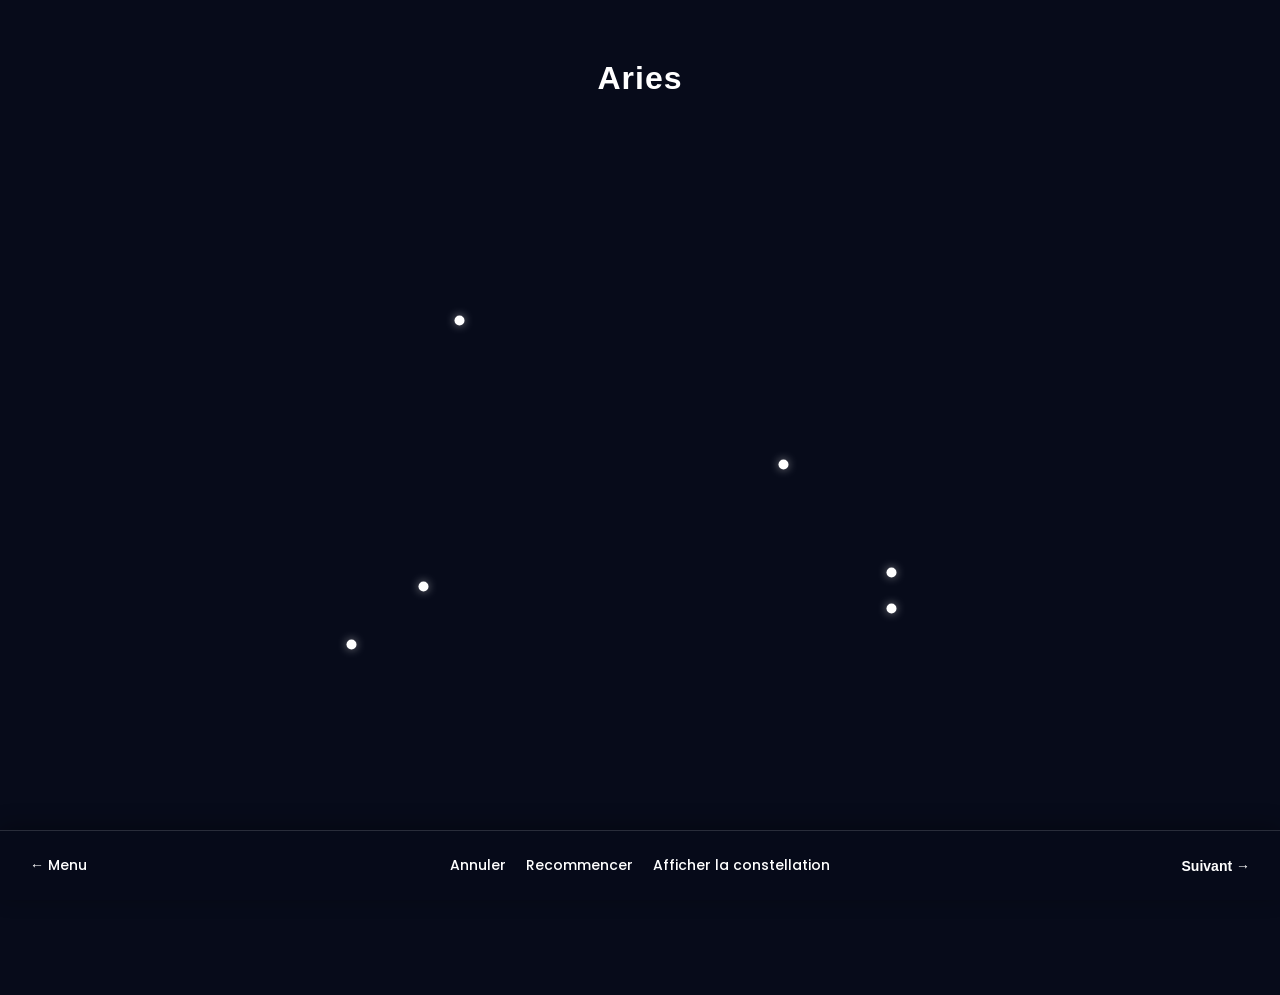
==== commit be1009c2: "constellationé" ====
--- a/src/constellation/01-aries.html
+++ b/src/constellation/01-aries.html
@@ -3,21 +3,19 @@
 <head>
     <meta charset="utf-8" />
     <meta name="viewport" content="width=device-width, initial-scale=1" />
-    <title>01 — Aries (Bélier)</title>
+    <title>Aries (Bélier)</title>
     <link rel="preconnect" href="https://fonts.googleapis.com">
     <link rel="preconnect" href="https://fonts.gstatic.com" crossorigin>
     <link href="https://fonts.googleapis.com/css2?family=Ouma+Latin:wght@400;600;800&family=Poppins:wght@400;600;800&display=swap" rel="stylesheet">
     <link rel="stylesheet" href="../styles.css" />
 </head>
 <body>
+<!-- Conteneur des étoiles de fond -->
 <div id="stars-container"></div>
+
 <main class="page">
-
-    <!-- ===== TOP BAR ===== -->
-    <div class="topbar">
-        <a class="back" href="../index.html">← Menu</a>
-        <h1>01 — Aries</h1>
-    </div>
+    <!-- ===== TITRE CENTRÉ ===== -->
+    <h1 class="constellation-title">Aries</h1>
 
     <!-- ===== POPUP (contenu 100% HTML) ===== -->
     <div
@@ -25,19 +23,12 @@
             class="popup"
             role="status"
             aria-live="polite"
-
-            data-info-title="Aries — Le Bélier"
-            data-info-text="Le Bélier est une constellation du zodiaque. Elle est reconnaissable par un alignement d’étoiles formant une sorte d’arc. Relie les étoiles dans l’ordre pour reconstruire sa forme."
-
-            data-success-title="Constellation complétée"
+            data-info-text="Le Bélier est une constellation du zodiaque. Elle est reconnaissable par un alignement d'étoiles formant une sorte d'arc. Relie les étoiles dans l'ordre pour reconstruire sa forme."
             data-success-text="Bravo ! Tu as correctement relié toutes les étoiles du Bélier. Tu peux maintenant passer à la constellation suivante."
-
-            data-answer-title="Constellation affichée"
             data-answer-text="Le tracé officiel de la constellation est affiché. Compare-le avec ton dessin."
     >
         <div class="row">
             <div style="flex:1">
-                <div class="title" id="popupTitle">Info</div>
                 <div class="text" id="popupText">...</div>
             </div>
             <button
@@ -51,7 +42,7 @@
         </div>
     </div>
 
-    <!-- ===== BOARD ===== -->
+    <!-- ===== BOARD (zone de jeu) ===== -->
     <div class="board" data-mode="free">
         <svg
                 class="overlay"
@@ -70,16 +61,20 @@
         <button class="dot" data-n="6" style="left:85%; top:60%;"></button>
         <button class="dot" data-n="7" style="left:85%; top:65%;"></button>
     </div>
+</main>
 
-    <!-- ===== ACTIONS ===== -->
-    <div class="actions">
-        <button id="undo" type="button">Annuler</button>
-        <button id="reset" type="button">Reset</button>
-        <button id="toggleAnswer" type="button">Afficher la constellation</button>
-        <a class="next" href="02-taurus.html">Suivant →</a>
+<!-- ===== BANNIÈRE DE NAVIGATION (FIXÉE EN BAS) ===== -->
+<div class="navbar">
+    <a class="nav-btn back-btn" href="../index.html">← Menu</a>
+
+    <div class="nav-actions">
+        <button id="undo" class="nav-btn" type="button">Annuler</button>
+        <button id="reset" class="nav-btn" type="button">Recommencer</button>
+        <button id="toggleAnswer" class="nav-btn" type="button">Afficher la constellation</button>
     </div>
 
-</main>
+    <a class="nav-btn next-btn" href="02-taurus.html">Suivant →</a>
+</div>
 
 <!-- ===== CONFIG DES SEGMENTS (LOGIQUE UNIQUEMENT) ===== -->
 <script>
@@ -97,4 +92,4 @@
 <script src="../app.js"></script>
 
 </body>
-</html>
+</html>
--- a/src/styles.css
+++ b/src/styles.css
@@ -3,7 +3,10 @@
     --line: 4px;
 }
 
-*{ box-sizing:border-box; }
+*{
+    box-sizing:border-box;
+    font-family: 'Ouma Latin', 'Poppins', sans-serif;
+}
 
 /* =========================
    BASE / FOND GLOBAL
@@ -15,11 +18,11 @@
     background:#070b1a;
     color:#fff;
     min-height: 100vh;
+    font-size: 16px;
 }
 
 /* =========================
    ÉTOILES (SUR TOUTE LA PAGE)
-   -> cachées par défaut, visibles seulement quand "réussi"
 ========================= */
 
 #stars-container{
@@ -31,7 +34,6 @@
     pointer-events: none;
     z-index: 0;
 
-    /* ✅ caché tant que non réussi */
     opacity: 0;
     transition: opacity .5s ease;
 }
@@ -48,36 +50,101 @@
     box-shadow: 0 0 6px rgba(255,255,255,0.25);
 }
 
-/* Tout le contenu au-dessus des étoiles */
+/* =========================
+   CONTENEUR PRINCIPAL
+========================= */
+
 .page{
     position: relative;
     z-index: 1;
-    max-width:980px;
-    margin:20px auto;
-    padding:0 16px 30px;
-}
-
-/* =========================
-   PAGE MENU (index)
-========================= */
-
-h1.title{
+    max-width: 980px;
+    margin: 0 auto;
+    padding: 40px 16px 120px;
+    display: flex;
+    flex-direction: column;
+    align-items: center;
+    min-height: 100vh;
+}
+
+/* =========================
+   TITRE DE CONSTELLATION (CENTRÉ)
+========================= */
+
+.constellation-title{
+    font-size: 32px;
+    font-weight: 800;
+    text-align: center;
+    margin: 20px 0 30px 0;
+    letter-spacing: 1px;
+}
+
+/* =========================
+   EFFET DE SCROLL - HERO (PAGE D'ACCUEIL UNIQUEMENT)
+========================= */
+
+.page:has(.hero-section){
+    min-height: 200vh;
+    padding-top: 0;
+    padding-bottom: 30px;
+}
+
+.hero-section{
+    position: fixed;
+    top: 0;
+    left: 0;
+    width: 100%;
+    height: 100vh;
+    display: flex;
+    align-items: center;
+    justify-content: center;
+    z-index: 1;
+    transition: opacity 0.3s ease, transform 0.3s ease;
+}
+
+.hero-content{
+    text-align: center;
+    max-width: 800px;
+    padding: 0 20px;
+}
+
+.hero-section .title{
     font-size: 54px;
-    margin: 100px 0 0;
-    text-align: center;
-}
-
-.sub-title{
-    text-align: center;
-    width: min(500px, 100%);
-    margin: 0 auto 50px auto;
+    margin: 0 0 20px 0;
+}
+
+.hero-section .sub-title{
     font-size: 24px;
     line-height: 34px;
+    margin: 0;
+    width: 100%;
     opacity: .95;
 }
 
+/* =========================
+   SECTION LIENS
+========================= */
+
+.links-section{
+    position: relative;
+    min-height: 100vh;
+    margin-top: 100vh;
+    padding-top: 50px;
+    display: flex;
+    align-items: center;
+    justify-content: center;
+    opacity: 0;
+    transform: translateY(30px);
+    transition: opacity 0.6s ease, transform 0.6s ease;
+    z-index: 2;
+}
+
+.links-section.visible{
+    opacity: 1;
+    transform: translateY(0);
+}
+
 .links{
-    display:flex;
+    display: flex;
     flex-direction: column;
     align-items: center;
     gap: 2px;
@@ -104,14 +171,130 @@
 }
 
 /* =========================
-   TOPBAR (pages constellations)
+   BANNIÈRE DE NAVIGATION (FIXÉE EN BAS)
+========================= */
+
+.navbar{
+    position: fixed;
+    bottom: 0;
+    left: 0;
+    right: 0;
+    z-index: 100;
+
+    display: grid;
+    grid-template-columns: 1fr auto 1fr;
+    align-items: center;
+    gap: 20px;
+    padding: 20px 30px;
+    min-height: 70px;
+
+    background: rgba(7, 11, 26, 0.95);
+    border-top: 1px solid rgba(255,255,255,.14);
+    backdrop-filter: blur(20px);
+    box-shadow: 0 -4px 20px rgba(0,0,0,.3);
+}
+
+.nav-title{
+    display: none;
+}
+
+/* Menu à gauche */
+.back-btn{
+    grid-column: 1;
+    justify-self: start;
+}
+
+/* Boutons du centre */
+.nav-actions{
+    grid-column: 2;
+    display: flex;
+    gap: 20px;
+    align-items: center;
+    justify-content: center;
+    flex-wrap: wrap;
+}
+
+/* Suivant à droite */
+.next-btn{
+    grid-column: 3;
+    justify-self: end;
+}
+
+.nav-btn{
+    color: #fff;
+    cursor: pointer;
+    font-size: 14px;
+    font-weight: 500;
+    text-decoration: none;
+    display: inline-block;
+    transition: all 0.2s ease;
+    white-space: nowrap;
+    font-family: 'Ouma Latin', 'Poppins', sans-serif;
+
+    border: none;
+    background: none;
+    padding: 0;
+    margin: 0;
+    outline: none;
+}
+
+.nav-btn:hover{
+    color: rgba(255,255,255,0.7);
+    transform: translateY(-1px);
+}
+
+.back-btn{
+    color: white;
+}
+
+.next-btn{
+    color: white;
+    font-weight: 600;
+}
+
+/* Responsive : sur petit écran */
+@media (max-width: 768px) {
+    .navbar{
+        grid-template-columns: 1fr;
+        grid-template-rows: auto auto auto;
+        gap: 12px;
+        padding: 16px 20px;
+        min-height: auto;
+    }
+
+    .back-btn{
+        grid-column: 1;
+        grid-row: 1;
+        justify-self: center;
+    }
+
+    .nav-actions{
+        grid-column: 1;
+        grid-row: 2;
+        justify-content: center;
+        gap: 16px;
+    }
+
+    .next-btn{
+        grid-column: 1;
+        grid-row: 3;
+        justify-self: center;
+    }
+
+    .nav-btn{
+        font-size: 13px;
+    }
+}
+
+/* =========================
+   TOPBAR (ANCIEN - gardé pour compatibilité)
 ========================= */
 
 .topbar{
     display:flex;
     align-items:center;
     gap:12px;
-    margin-top: 8px;
+    margin-bottom: 20px;
 }
 
 .topbar h1{
@@ -130,15 +313,14 @@
 }
 
 /* =========================
-   BOARD (zone de jeu) - FONDU DANS LA PAGE
-   -> pas de bordure / pas d’ombre / pas de background différent
+   BOARD (zone de jeu) - fondu dans la page
 ========================= */
 
 .board{
     position: relative;
     width: min(720px, 100%);
     aspect-ratio: 1 / 1;
-    margin: 14px 0;
+    margin: 14px auto;
 
     background: transparent;
     border: none;
@@ -198,7 +380,6 @@
     overflow: visible;
     text-align: left;
 
-    /* Décale le texte pour qu'il apparaisse à droite du point */
     text-indent: 18px;
 }
 
@@ -246,14 +427,11 @@
 }
 
 /* =========================
-   ACTIONS (boutons + suivant)
+   ACTIONS (ANCIEN - caché)
 ========================= */
 
 .actions{
-    display:flex;
-    gap:10px;
-    align-items:center;
-    flex-wrap:wrap;
+    display: none;
 }
 
 button{
@@ -263,6 +441,7 @@
     color:#fff;
     padding:8px 12px;
     cursor:pointer;
+    font-family: 'Ouma Latin', 'Poppins', sans-serif;
 }
 
 button:hover{
@@ -284,17 +463,19 @@
 ========================= */
 
 .popup{
-    margin:14px 0 10px;
     padding:12px 14px;
     border-radius:14px;
-    border:1px solid rgba(255,255,255,.14);
-    background: rgba(255,255,255,.08);
-    backdrop-filter: blur(10px);
-    box-shadow: 0 10px 30px rgba(0,0,0,.25);
+    border: 1px solid rgba(255,255,255,.18);
+    background: none;
+    backdrop-filter: none;
+    box-shadow: none;
     display:none;
     opacity:0;
     transform: translateY(-6px);
     transition: opacity .25s ease, transform .25s ease;
+    max-width: 720px;
+    width: 100%;
+    font-size: 14px;
 }
 
 .popup.show{
@@ -310,13 +491,13 @@
 }
 
 .popup.success{
-    border-color: rgba(140,255,180,.35);
-    background: rgba(140,255,180,.10);
+    border-color: rgba(140,255,180,.5);
+    background: none;
 }
 
 .popup.info{
-    border-color: rgba(140,200,255,.35);
-    background: rgba(140,200,255,.10);
+    border-color: rgba(140,200,255,.5);
+    background: none;
 }
 
 .popup .row{
@@ -331,13 +512,15 @@
     background:transparent;
     color: rgba(255,255,255,.85);
     cursor:pointer;
-    font-size:18px;
+    font-size:16px;
     line-height:1;
 }
 
 .popup .text{
     color: rgba(255,255,255,.92);
     line-height:1.35;
+    white-space: pre-line;
+    font-size: 14px;
 }
 
 /* =========================
@@ -345,8 +528,8 @@
 ========================= */
 
 @keyframes twinkle{
-    0%, 100%{ opacity: 0.2; transform: scale(0.85); }
-    50%     { opacity: 1;   transform: scale(1.15); }
+    0%, 100%{ opacity: 0.6; transform: scale(0.9); }
+    50%     { opacity: 1;   transform: scale(1.1); }
 }
 
 @keyframes float{
@@ -354,4 +537,4 @@
     25%{ transform: translate(10px, -10px); }
     50%{ transform: translate(-5px, 5px); }
     75%{ transform: translate(-10px, -5px); }
-}
+}
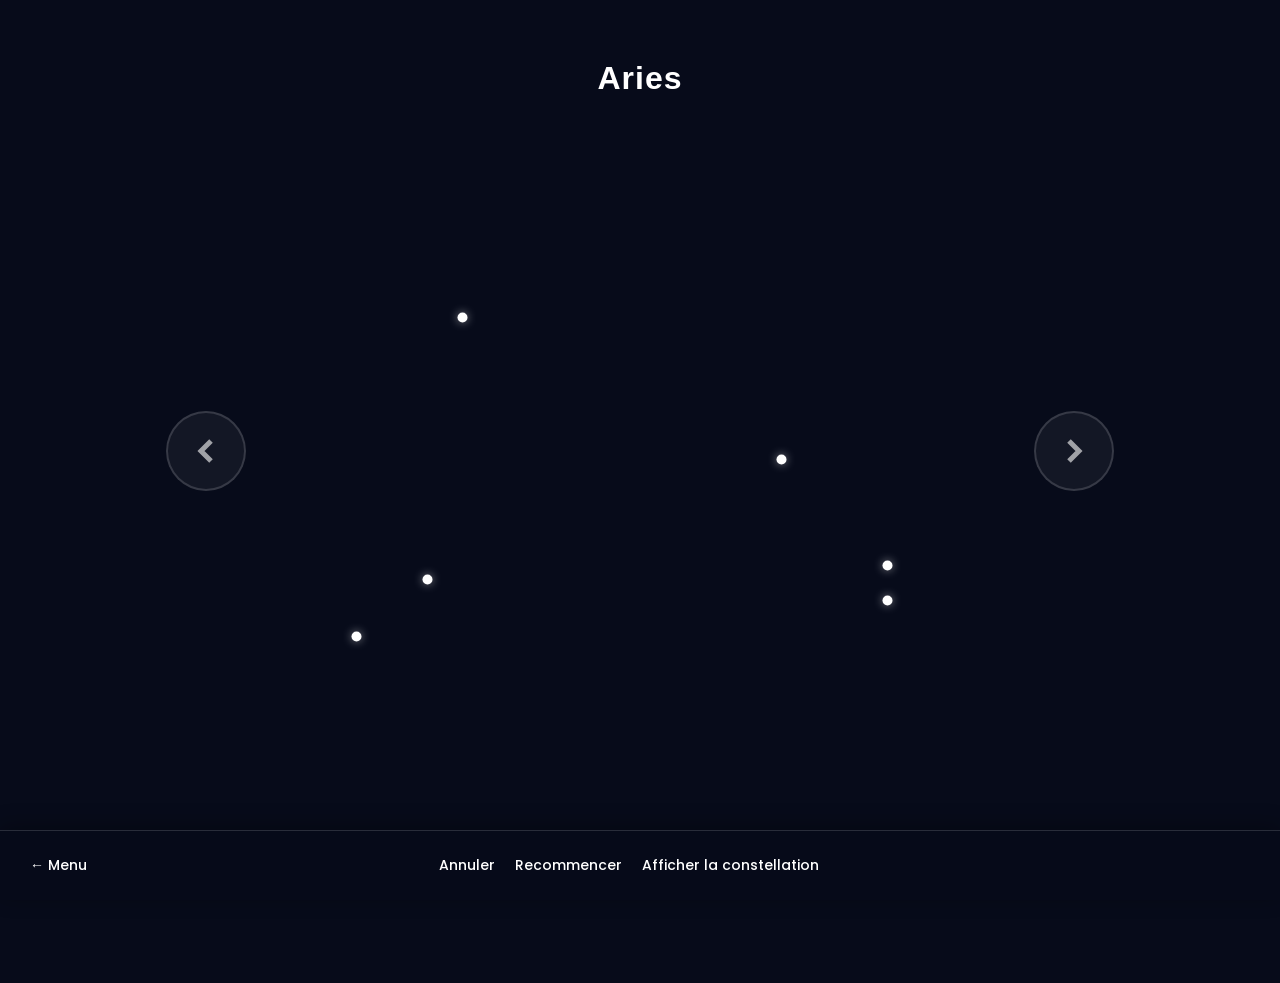
==== commit 3ab9f429: "update num" ====
--- a/src/constellation/01-aries.html
+++ b/src/constellation/01-aries.html
@@ -42,24 +42,41 @@
         </div>
     </div>
 
-    <!-- ===== BOARD (zone de jeu) ===== -->
-    <div class="board" data-mode="free">
-        <svg
-                class="overlay"
-                viewBox="0 0 1000 1000"
-                preserveAspectRatio="none"
-        >
-            <path id="playerPath"></path>
-            <path id="constellationPath" class="answer" opacity="0"></path>
-        </svg>
+    <!-- ===== NAVIGATION LATÉRALE + BOARD ===== -->
+    <div class="board-container">
+        <!-- Flèche Précédent (retour au Menu) -->
+        <a href="../index.html" class="arrow-nav arrow-prev" aria-label="Retour au menu">
+            <svg viewBox="0 0 24 24" fill="none" stroke="currentColor" stroke-width="2">
+                <polyline points="15 18 9 12 15 6"></polyline>
+            </svg>
+        </a>
 
-        <!-- ⭐ ÉTOILES -->
-        <button class="dot" data-n="1" style="left:10%; top:70%;"></button>
-        <button class="dot" data-n="2" style="left:20%; top:62%;"></button>
-        <button class="dot" data-n="3" style="left:70%; top:45%;"></button>
-        <button class="dot" data-n="4" style="left:25%; top:25%;"></button>
-        <button class="dot" data-n="6" style="left:85%; top:60%;"></button>
-        <button class="dot" data-n="7" style="left:85%; top:65%;"></button>
+        <!-- Zone de jeu -->
+        <div class="board" data-mode="free">
+            <svg
+                    class="overlay"
+                    viewBox="0 0 1000 1000"
+                    preserveAspectRatio="none"
+            >
+                <path id="playerPath"></path>
+                <path id="constellationPath" class="answer" opacity="0"></path>
+            </svg>
+
+            <!-- ⭐ ÉTOILES — ARIES -->
+            <button class="dot" data-n="1" style="left:10%; top:70%;"></button>
+            <button class="dot" data-n="2" style="left:20%; top:62%;"></button>
+            <button class="dot" data-n="3" style="left:70%; top:45%;"></button>
+            <button class="dot" data-n="4" style="left:25%; top:25%;"></button>
+            <button class="dot" data-n="6" style="left:85%; top:60%;"></button>
+            <button class="dot" data-n="7" style="left:85%; top:65%;"></button>
+        </div>
+
+        <!-- Flèche Suivant -->
+        <a href="02-taurus.html" class="arrow-nav arrow-next" aria-label="Constellation suivante">
+            <svg viewBox="0 0 24 24" fill="none" stroke="currentColor" stroke-width="2">
+                <polyline points="9 18 15 12 9 6"></polyline>
+            </svg>
+        </a>
     </div>
 </main>
 
@@ -73,7 +90,7 @@
         <button id="toggleAnswer" class="nav-btn" type="button">Afficher la constellation</button>
     </div>
 
-    <a class="nav-btn next-btn" href="02-taurus.html">Suivant →</a>
+    <div class="nav-placeholder"></div>
 </div>
 
 <!-- ===== CONFIG DES SEGMENTS (LOGIQUE UNIQUEMENT) ===== -->
--- a/src/styles.css
+++ b/src/styles.css
@@ -369,17 +369,15 @@
     width:1px;
     height:1px;
 
-    font-size: 14px;
+    /* ✅ Numéros cachés par défaut */
+    font-size: 0;
     font-weight: 600;
-    color: rgba(255,255,255,0.85);
-    text-shadow:
-            0 0 4px rgba(0,0,0,0.8),
-            0 1px 2px rgba(0,0,0,0.6);
+    color: transparent;
+    text-shadow: none;
     white-space: nowrap;
     line-height: 1;
     overflow: visible;
     text-align: left;
-
     text-indent: 18px;
 }
 
@@ -404,10 +402,7 @@
 }
 
 .dot:hover{
-    color: rgba(255,255,255,1);
-    text-shadow:
-            0 0 6px rgba(255,255,255),
-            0 1px 2px rgba(0,0,0,0.8);
+    /* Pas de changement de couleur au hover si les numéros sont cachés */
 }
 
 .dot.connected::before{
@@ -424,6 +419,30 @@
     background:#fff;
     outline: 3px solid #fff;
     box-shadow: 0 0 18px rgba(255,255,255);
+}
+
+/* =========================
+   NUMÉROS VISIBLES APRÈS 3 ERREURS
+========================= */
+
+.board.show-numbers .dot {
+    font-size: 16px;
+    font-weight: 800;
+    color: #ffffff;
+    text-shadow:
+            0 0 12px rgba(0, 0, 0, 1),
+            0 0 8px rgba(0, 0, 0, 0.9),
+            0 2px 6px rgba(0, 0, 0, 0.8),
+            0 0 3px rgba(255, 255, 255, 0.5);
+    letter-spacing: 0.5px;
+}
+
+.board.show-numbers .dot:hover {
+    color: #ffeb3b;
+    text-shadow:
+            0 0 16px rgba(255, 235, 59, 0.9),
+            0 0 12px rgba(0, 0, 0, 1),
+            0 2px 8px rgba(0, 0, 0, 0.9);
 }
 
 /* =========================
@@ -537,4 +556,172 @@
     25%{ transform: translate(10px, -10px); }
     50%{ transform: translate(-5px, 5px); }
     75%{ transform: translate(-10px, -5px); }
+}
+
+/* =========================
+   NAVIGATION LATÉRALE (FLÈCHES)
+========================= */
+
+.board-container {
+    display: flex;
+    align-items: flex-start;
+    justify-content: center;
+    gap: 40px;
+    width: 100%;
+    max-width: 1200px;
+    margin: 0 auto;
+}
+
+.arrow-nav {
+    display: flex;
+    align-items: center;
+    justify-content: center;
+    width: 80px;
+    height: 80px;
+    color: rgba(255, 255, 255, 0.6);
+    background: rgba(255, 255, 255, 0.05);
+    border: 2px solid rgba(255, 255, 255, 0.15);
+    border-radius: 50%;
+    cursor: pointer;
+    transition: all 0.3s ease;
+    text-decoration: none;
+    flex-shrink: 0;
+    margin-top: 30%;
+}
+
+.arrow-nav svg {
+    width: 40px;
+    height: 40px;
+    stroke-width: 3;
+}
+
+.arrow-nav:hover {
+    color: rgba(255, 255, 255, 1);
+    background: rgba(255, 255, 255, 0.1);
+    border-color: rgba(255, 255, 255, 0.4);
+    transform: scale(1.1);
+    box-shadow: 0 0 20px rgba(255, 255, 255, 0.3);
+}
+
+.arrow-prev:hover {
+    transform: scale(1.1) translateX(-5px);
+}
+
+.arrow-next:hover {
+    transform: scale(1.1) translateX(5px);
+}
+
+/* Ajustement pour la grille de navigation */
+.navbar {
+    display: grid;
+    grid-template-columns: auto 1fr auto;
+    align-items: center;
+    gap: 20px;
+}
+
+.nav-placeholder {
+    grid-column: 3;
+    width: 80px; /* Même largeur que back-btn pour équilibrer */
+}
+
+/* Responsive */
+@media (max-width: 1024px) {
+    .board-container {
+        gap: 20px;
+    }
+
+    .arrow-nav {
+        width: 60px;
+        height: 60px;
+    }
+
+    .arrow-nav svg {
+        width: 30px;
+        height: 30px;
+    }
+}
+
+@media (max-width: 768px) {
+    .board-container {
+        flex-direction: column;
+        gap: 30px;
+    }
+
+    .arrow-nav {
+        width: 70px;
+        height: 70px;
+    }
+
+    .arrow-prev {
+        order: 2; /* Board en premier */
+    }
+
+    .board {
+        order: 1;
+    }
+
+    .arrow-next {
+        order: 3;
+    }
+
+    /* Rotation des flèches en mode mobile */
+    .arrow-prev svg {
+        transform: rotate(90deg);
+    }
+
+    .arrow-next svg {
+        transform: rotate(90deg);
+    }
+
+    .navbar {
+        grid-template-columns: 1fr;
+        grid-template-rows: auto auto;
+        gap: 12px;
+    }
+
+    .back-btn {
+        grid-column: 1;
+        grid-row: 1;
+        justify-self: center;
+    }
+
+    .nav-actions {
+        grid-column: 1;
+        grid-row: 2;
+        justify-content: center;
+        gap: 16px;
+    }
+
+    .nav-placeholder {
+        display: none;
+    }
+}
+
+/* =========================
+   NUMÉROS DES ÉTOILES (APRÈS 3 ERREURS)
+========================= */
+
+.dot {
+    /* Le numéro est caché par défaut */
+    color: transparent;
+    text-indent: 0;
+}
+
+/* ✅ Afficher les numéros après 3 erreurs */
+.board.show-numbers .dot {
+    color: rgba(255, 255, 255, 0.9);
+    text-indent: 18px;
+    font-size: 13px;
+    font-weight: 700;
+    text-shadow:
+            0 0 8px rgba(0, 0, 0, 0.9),
+            0 2px 4px rgba(0, 0, 0, 0.8),
+            0 0 2px rgba(255, 255, 255, 0.3);
+}
+
+.board.show-numbers .dot:hover {
+    color: rgba(255, 255, 255, 1);
+    text-shadow:
+            0 0 10px rgba(255, 255, 255, 0.8),
+            0 2px 4px rgba(0, 0, 0, 0.9);
 }
